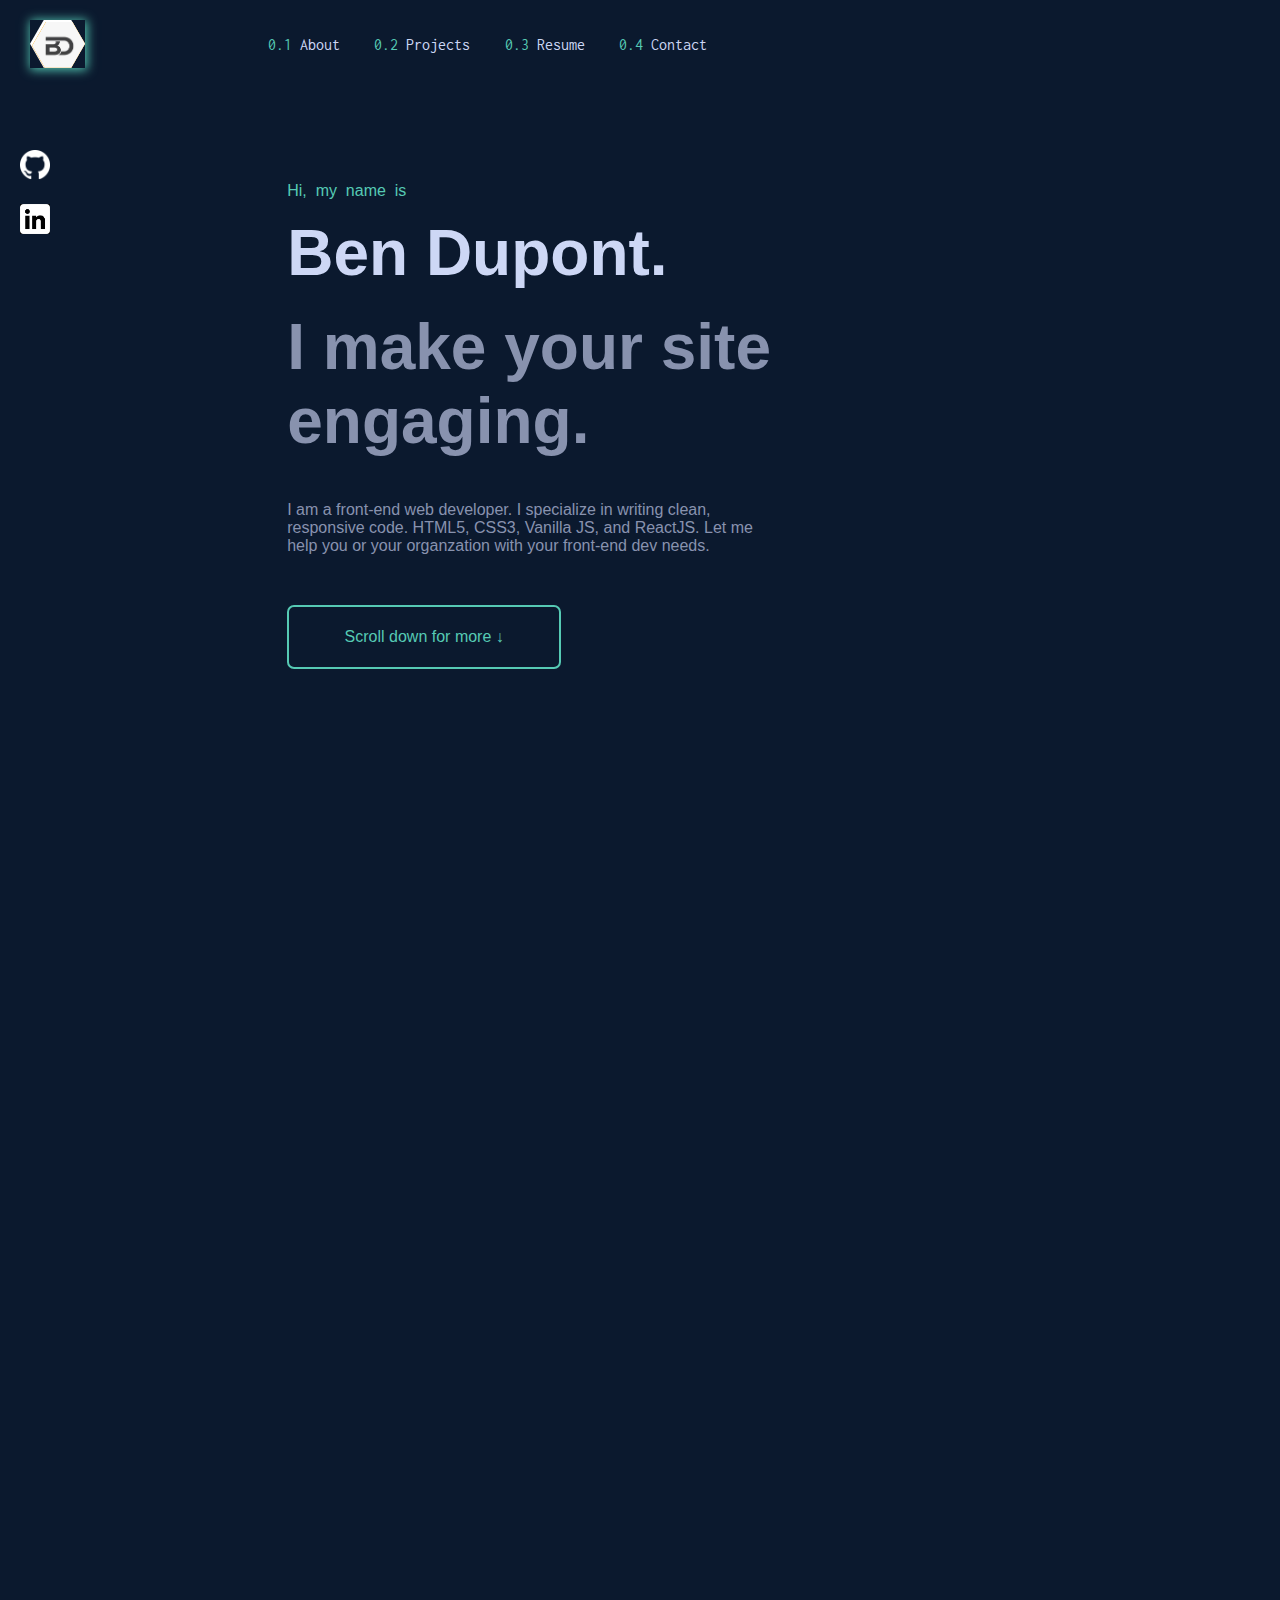
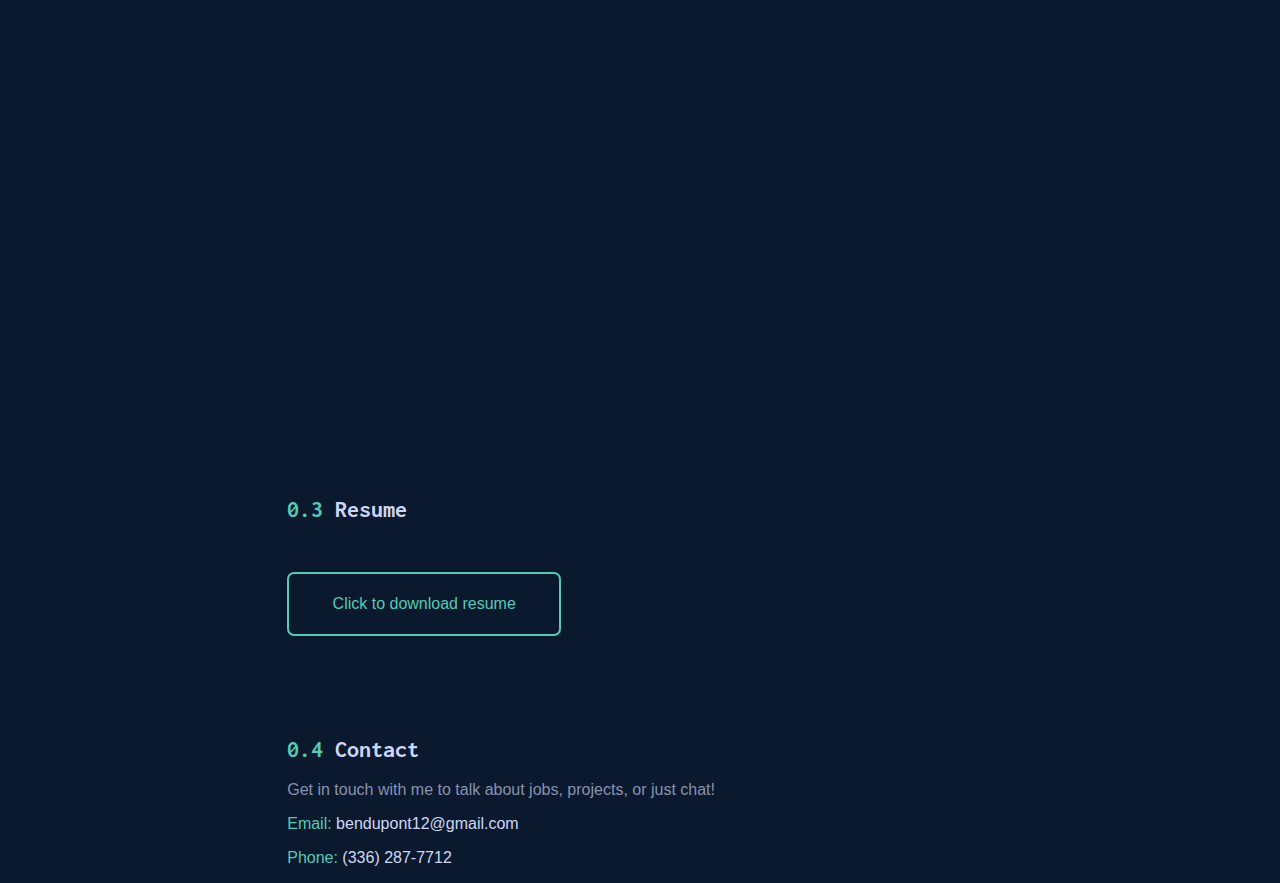
==== new portfolio/index.html @ 182295e4 "Add files via upload" ====
<!DOCTYPE html>
<html>
<head>
    <link rel="preconnect" href="https://fonts.googleapis.com">
    <link rel="preconnect" href="https://fonts.gstatic.com" crossorigin>
    <link href="https://fonts.googleapis.com/css2?family=Inconsolata&display=swap" rel="stylesheet">    
    <link rel="stylesheet" href="style.css">
    <title>Ben Dupont</title>
    <meta name="viewport" content="width=device-width, initial-scale=1">
</head>
<body>
   <div class="mainSheet">
    <div class="top flexRow space-between">
        <div class="w20">
            <div class="shadow">
                <div class="hex">
                    <div class="hex-background">
                        <img src="images/BD.jpg">
                    </div>
                </div>
            </div>
        </div>
        <!--DESKTOP NAV-->  
        <div class="menu-nav flexRow stay w80 flex-end align-center deskShow">
            <a href="#about"><p class="mr30"><span class="green">0.1</span> <span class="grey">About</span></p></a>
            <a href="#projects"><p class="mr30"><span class="green">0.2</span> <span class="grey">Projects</span></p></a>
            <a href="#resume"><p class="mr30"><span class="green">0.3</span> <span class="grey">Resume</span></p></a>
            <a href="#contact"><p class="mr30"><span class="green">0.4</span> <span class="grey">Contact</span></p></a>
        </div>
        <!--END DESKTOP NAV-->
        <!--MOBILE NAV-->
        <div id="topNav" class="navigation mobileShow">
            <span id="closebtn" onclick="navToggle()">
                <span class="line1"></span>
                <span class="line2"></span>
                <span class="line3"></span>
            </span>
          
          <ul class="menulist">
            <li><a class="menuitems" href="#about">About</a></li>		
            <li><a class="menuitems" href="#projects">Projects</a></li>				
            <li><a class="menuitems" href="#resume">Resume</a></li>
            <li><a class="menuitems" href="#contact">Contact</a></li>
          </ul>			
        </div>
          
          <div id="main">
            </div>
        <!--END MOBILE NAV-->
    </div>
    <div class="central-container flexRow">
        <div class="w10">
            <div class="flexRow col pl10 sticky row">
                <a href="https://github.com/dupbd" target="_blank"> <img class="img-github mb20" src="images/GitHub-Mark-Light-64px.png"></a>
                <a href="https://www.linkedin.com/in/ben-dupont-675ab0119/" target="_blank"> <img class="img-github mb20" src="images/download.png"></a>
                
                
            </div>
        </div>
        <div class="flexRow w80 mt60">
            <div class="w70 auto">
                <p class="green">Hi,&nbsp;&nbsp;my&nbsp;&nbsp;name&nbsp;&nbsp;is</p>
                <h1 class="grey large mt0 mb0">Ben Dupont.</h1>
                <h1 class="darkGrey large mt20">I make your site engaging.</h1>
                <div class="mw500">
                    <p class="darkGrey">I am a front-end web developer. I specialize in writing clean, responsive code. HTML5, CSS3, Vanilla JS, and ReactJS. Let me help you or your organzation with your front-end dev needs. </p>
                </div>
                <div class="projects-button">
                    <p class="green">Scroll down for more &#8595;</p>
                </div> 
                <div id="about"></div>
                <div class="about mt150 reveal">
                    <h2 class="mr30 incon-font"><span class="green">0.1</span> <span class="grey">About</span></h2>
                    <div class="flexRow space-around">
                        <img src="images/me.png" class="img-me">
                        <p class="darkGrey mw400">Located in Asheville, NC. I currently work as a Frontend Web Designer creating materials and advertisements for Pharma companies. I work hard to ensure that we are creating engaging and good looking projects while adhering to the strict rules you have when working with pharma. Great at building quickly, cleanly, and responsively, identifying and fixing UI/UX bugs, and getting the end product shipped.</p>
                    </div>
                </div>
                <div id="projects"></div>
                <div  class="projects mt100 reveal">
                    <a id="projects"><h2 class="mr30 incon-font"><span class="green">0.2</span> <span class="grey">Things I Build</span></h2></a>
                    <p><span class="grey">These are a few examples of the types of assets I currently build. Currently I work with pharmacutical companies so there is a fine line between looking great and being compliant. I take pride in what I am able to accomplish while pushing design as far as I can go.</span></p>
                    <p class="grey">All builds are 100% responsive and can be viewed on any size screen. See examples of some desktop and mobile views below:</p>
                    <div class="flexRow pb20">
                        <div class="w50"><img src="images/hadlimadmu.png" class="img-asset mb20"></div>
                        <div class="w50"><img src="images/hadlimaemail.png" class="img-assetMOB"></div>
                    </div>
                    <div class="flexRow">
                        <div class="w50"><img src="images/arexvydwu.png" class="img-asset mb20"></div>
                        <div class="w50"><img src="images/arexvyemail.png" class="img-assetMOB"></div>
                    </div>
                </div>
                <div id="resume"></div>
                <div class="resume mt100">
                    <h2 class="mr30 incon-font"><span class="green">0.3</span> <span class="grey">Resume</span></h2>
                    <div class="resume-button">
                        <a href="https://dupbd.github.io/hosting/2022-Resume.pdf" target="_blank"> <p class="green">Click to download resume</p></a>
                    </div> 
                </div>
                <div id="contact"></div>
                <div class="contact mt100">
                    <h2 class="mr30 incon-font"><span class="green">0.4</span> <span class="grey">Contact</span></h2>
                    <p class="darkGrey">Get in touch with me to talk about jobs, projects, or just chat!</p>
                    <p><span class="green">Email: </span><span class="grey">bendupont12@gmail.com</span></p>
                    <p><span class="green">Phone: </span><span class="grey">(336) 287-7712</span></p>
                </div>
            </div>
        </div>
        <div class="w10">

        </div>
    </div>

   </div>
   





<script src="script.js"></script>
</body>

</html>
---- new portfolio/style.css ----
@import url('https://fonts.googleapis.com/css2?family=Inconsolata&display=swap');

/* CSS TABLE OF CONTENTS

1. Main Elements
2. Containers
3. Colors
4. Nav Elements
5. Typography
6. Flex Elements
7. IMAGES
8. Buttons
9. Stylistic Things
10. Utilities
    10a. widths
    10b. margins
    10c. padding
11. JS Functionality
12. Responsiveness 

*/


/* 1. Main Elements */
body {
    background: #0B192E;
    padding: 0;
    margin: 0;
}
a {
    text-decoration: none;
}

/* 2. Containers */
.mainSheet {
    padding: 0 10px 0 10px;
    font-family: sans-serif;
    margin: 0;
}
.top {
    background-color: #0B192E;
    padding: 20px;
}

/* 3. Colors */
.green {
    color: #56CAB4;
}
.grey {
    color: #CDD7F5;
}
.darkGrey {
    color: #8892AE;
}

/* 4. Nav Elements */
.menu-nav p {
    display: inline-block;  
}
  
.menu-nav p::after {
    content: '';
    width: 0px;
    height: 1px;
    display: block;
    background: #56CAB4;
    transition: 300ms;
}
  
.menu-nav p:hover::after {
    width: 100%;
}
.navigation {
    width: 100%;
    position: fixed;
    z-index: 1;
    top: 0;
    left: 0;
    background-color: #0B192E;
    box-shadow: 2px 2px 5px #56CAB4;
    -moz-box-shadow:2px 2px 5px #56CAB4;
    -webkit-box-shadow: 2px 2px 5px #56CAB4;
    overflow: hidden;
    transition: all 0.4s ease-in-out;
    padding-top: 0px;
}

.navigation a {
    text-decoration: none;
}

.navigation ul {
    margin-top:30px;
    text-align:center;
    list-style:none; 
    margin-left:auto;
    margin-right:auto;
}


.menulist {
    width:200px;
}

.line1, .line2, .line3 {
  margin-top:5px;
  background-color:#fff;
  width:25px;
  height:3px;
  display:block;
  position:relative;
  opacity:1.0;
  border-radius:15%;
  transition: all .3s;
}

.line1.active {
  transform: rotate(270deg);
  opacity:0.0;
  background-color:yellow;
  top:5px;
}

.line2.active {
  transform: rotate(45deg);
  background-color:yellow;
}

.line3.active {
  transform: rotate(-45deg);
  background-color:yellow;
  top:-7px;
}

.menuitems {
    padding-top:12px;
    padding-bottom:12px;
    text-decoration: none;
    list-style:none; 
    font-family: 'Inconsolata', monospace;
    font-weight: 300;
    font-size: 20px;
    display: inline-block;
    position:relative;	
    text-align:center;
    color: #56CAB4;
   
    transition: all .5s ease-in-out;
}

.menuitems:after {
  content:'';
  display:block;
  width: 0;
  height: 1px;
  background: #fff;
  transition: width .2s;
}

.menuitems:hover::after {
    width:100%;
}

#closebtn {
    height:25px;
    width:25px;	
    position: absolute;
    text-decoration:none;
    top: 10px;
    left: 25px;
    font-size: 36px !important;
    margin-right: 50px;
    z-index:100;
    color:#fff;
    cursor:pointer;
    transition:background-position .3s;
}

#main {	
    transition: margin-top .4s;
    text-align:center;
    margin:0;
    padding: 16px 16px 0 16px;
    font-size:30px;
}
/* 5. Typography */
.incon-font {
    font-family: 'Inconsolata', monospace;
}
.menu-nav p {
    font-family: 'Inconsolata', monospace;
}
.large {
    font-size: 4rem;
}
.about p {
    line-height: 30px;
}
.textBox {
    background-color: #12233F;
    padding: 20px;
}
/* 6. Flex Elements */
.flexRow {
    display: flex; 
}
.space-between {
    justify-content: space-between;
}
.space-around {
    justify-content: space-around;
}
.flex-end {
    justify-content: flex-end;
}
.align-center {
    align-items: center;
}
.col {
    flex-direction: column;
}

/* 7. IMAGES */
.img-github {
    max-width: 30px;
}
.img-me {
    width: 100%;
    max-width: 300px;
    border-radius: 5px;
    box-shadow: 2px 2px 5px #56CAB4;
}
.img-asset {
    width: 100%;
    max-width: 400px;
    margin-right: 30px;
    
    box-shadow: 2px 2px 5px #56CAB4;
}
.img-assetMOB {
    width: 100%;
    max-width: 200px;
    margin-right: 30px;
    
    box-shadow: 2px 2px 5px #56CAB4;
}
/* 8. Buttons */
.home-button {
    color: #56CAB4;
    padding: 5px 10px;
    border: 2px solid #56CAB4;
    border-radius: 7px;
    text-align: center;
    justify-content: center;
    align-items: center;
    max-height: 20px;
}
.projects-button {
    color: #56CAB4;
    padding: 5px 10px;
    border: 2px solid #56CAB4;
    border-radius: 7px;
    text-align: center;
    justify-content: center;
    align-items: center;
    max-width: 250px;
    margin-top: 50px;
}
.home-button:hover {
    box-shadow: 1px 1px 10px 2px #56CAB4;
}
.resume-button {
    color: #56CAB4;
    padding: 5px 10px;
    border: 2px solid #56CAB4;
    border-radius: 7px;
    text-align: center;
    justify-content: center;
    align-items: center;
    max-width: 250px;
    margin-top: 50px;
}
.resume-button:hover {
    box-shadow: 1px 1px 10px 2px #56CAB4;
}
/* 9. Stylistic Things */
.sticky {
    position: sticky;
    top: 150px;
}
.sticky2 {
    position: sticky;
    top: 20px;
}
.shadow {
    box-shadow: 1px 1px 10px 1px #56CAB4;
    width: 55px;
}

.hex {
    display: block;
    margin: 0;
    position: relative;
    width: 55px;
    height: 47.63px; /* width * 0.866 */
    background: #FFFFFF;
    box-sizing: border-box;
    -webkit-clip-path: polygon(0% 50%, 25% 0%, 75% 0%, 100% 50%, 75% 100%, 25% 100%);
    -moz-clip-path: polygon(0% 50%, 25% 0%, 75% 0%, 100% 50%, 75% 100%, 25% 100%);
}
.hex-background {
    position: absolute;
    background-color: orange; /*color of the main-background*/
    top: 2px; /* equal to border thickness */
    left: 2px; /* equal to border thickness */
    width: 55px; /* container height - (border thickness * 2) */
    height: 47.63px; /* container height - (border thickness * 2) */
    -webkit-clip-path: polygon(0% 50%, 25% 0%, 75% 0%, 100% 50%, 75% 100%, 25% 100%);
    -moz-clip-path: polygon(0% 50%, 25% 0%, 75% 0%, 100% 50%, 75% 100%, 25% 100%);
}
.hex img {
    
    position: absolute;
    width: 100%; 
    height: 100%; 
    object-fit: cover;
    -webkit-clip-path: polygon(0% 50%, 25% 0%, 75% 0%, 100% 50%, 75% 100%, 25% 100%);
    -moz-clip-path: polygon(0% 50%, 25% 0%, 75% 0%, 100% 50%, 75% 100%, 25% 100%);
}

/* 10. Utilities */
/* 10a. widths */
.w10 {
    width: 10%;
}
.w20 {
    width: 20%;
}
.w30 {
    width: 30%;
}
.w40 {
    width: 40%;
}
.w50 {
    width: 50%;
}
.w60 {
    width: 60%;
}
.w70 {
    width: 70%;
}  
.w80 {
    width: 80%;
}
.w90 {
    width: 90%;
}
.w100 {
    width: 100%;
}
.mw500 {
    max-width: 500px;
}
.mw400 {
    max-width: 400px;
}

/* 10b. margins */
.auto {
    margin: auto;
}
.m0 {
    margin: 0;
}
.mr30 {
    margin-right: 30px;
}
.mt0 {
    margin-top: 0;
}
.mt20 {
    margin-top: 20px;
}
.mt60 {
    margin-top: 60px;
}
.mt100 {
    margin-top: 100px;
}
.mt150 {
    margin-top: 150px;
}
.mb0 {
    margin-bottom: 0;
}
.mb20 {
    margin-bottom: 20px;
}

/* 10c. padding */
.pl10 {
    padding-left: 10px;
}
.pb20 {
    padding-bottom: 20px;
}

/* JS Functionality */
.reveal{
    position: relative;
    transform: translateY(150px);
    opacity: 0;
    transition: 2s all ease;
  }
  .reveal.active{
    transform: translateY(0);
    opacity: 1;
  }
  /* Responsiveness */
  @media only screen and (max-width: 768px) {
    .flexRow {
        flex-direction: column;
        justify-content: center;
        align-items: center;
    }
    .stay {
        flex-direction: row;
    }
    .row {
        flex-direction: row;
        justify-content: center;
        align-items: center;
    }
    .row img {
        margin-right: 10px;
    }
    .main {
        margin: 0;
    }
    .w70 {
        width: 100%;
        margin: auto;
    }
    .w50 {
        width: 100%;
        margin: auto;
    }
    .w30 {
        width: 100%;
        margin: auto;
    }
    .img-tweetfeed {
        margin: auto;
    }
    .deskShow {
        display: none;
    }
    .mobileShow {
        display: block;
    }
    .shadow {
        margin-top: 50px;
    }
    .mt100 {
        margin-top: 30px;
    }
    .mt150 {
        margin-top: 50px;
    }
  }
 
  @media only screen and (min-width: 768px) {

    .mobileShow {
        display: none;
    }
    .deskShow {
        display: inline-block;
    }
  }
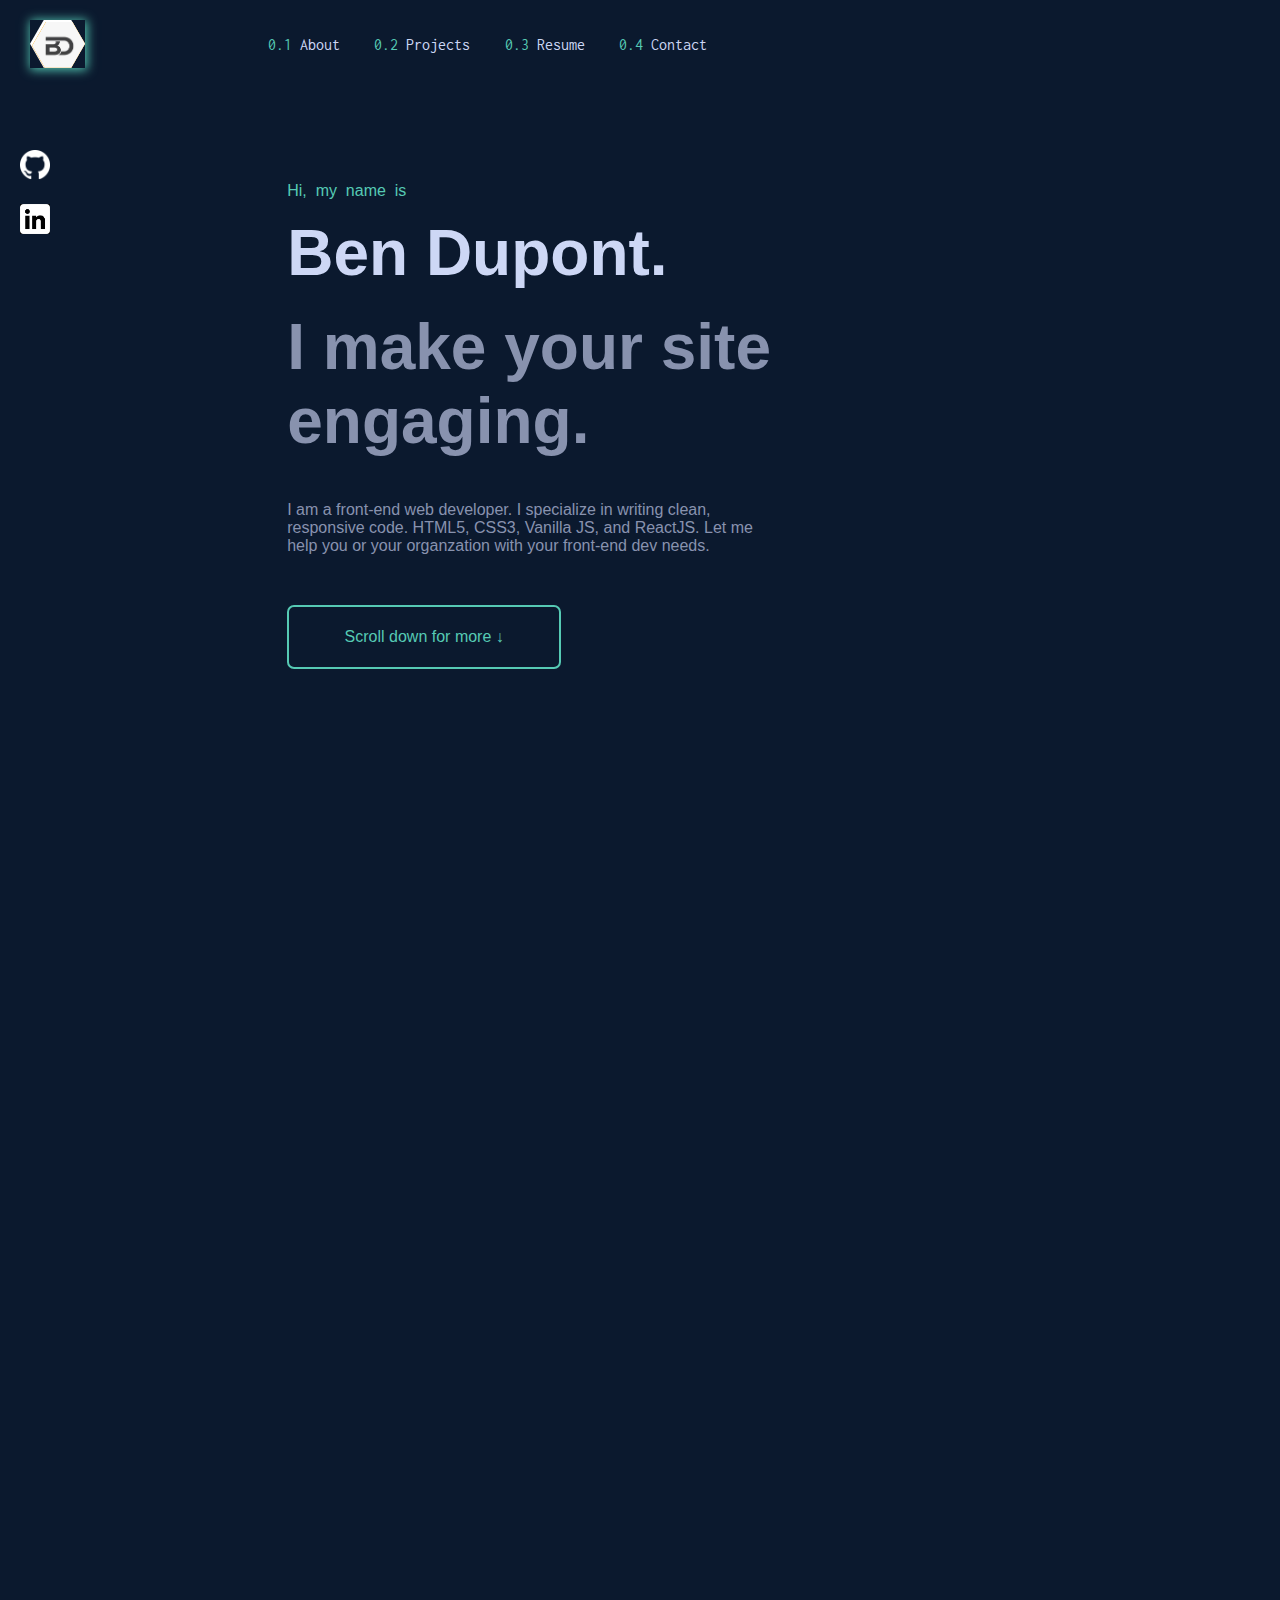
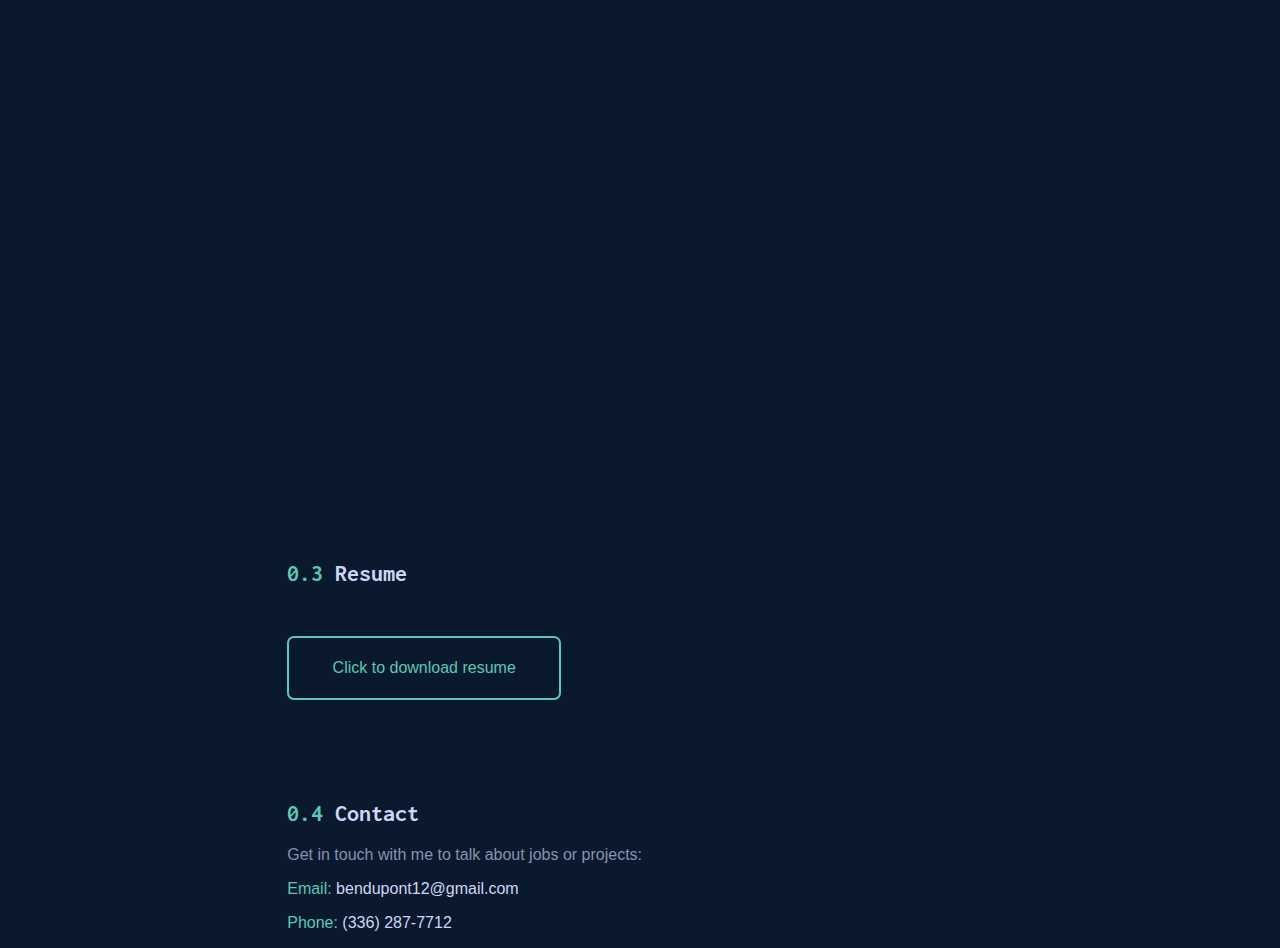
==== commit 25c87cb3: "Add files via upload" ====
--- a/new portfolio/index.html
+++ b/new portfolio/index.html
@@ -80,14 +80,14 @@
                 <div  class="projects mt100 reveal">
                     <a id="projects"><h2 class="mr30 incon-font"><span class="green">0.2</span> <span class="grey">Things I Build</span></h2></a>
                     <p><span class="grey">These are a few examples of the types of assets I currently build. Currently I work with pharmacutical companies so there is a fine line between looking great and being compliant. I take pride in what I am able to accomplish while pushing design as far as I can go.</span></p>
-                    <p class="grey">All builds are 100% responsive and can be viewed on any size screen. See examples of some desktop and mobile views below:</p>
-                    <div class="flexRow pb20">
-                        <div class="w50"><img src="images/hadlimadmu.png" class="img-asset mb20"></div>
-                        <div class="w50"><img src="images/hadlimaemail.png" class="img-assetMOB"></div>
+                    <p class="grey mb40">All builds are 100% responsive, build out in web and email form, and all styles are my own CSS, no frameworks used.  See examples below:</p>
+                    <div class="flexRow pb20 space-around">
+                        <div class="w45"><img src="images/hadlimadmu.png" class="img-asset mb20"></div>
+                        <div class="w45"><img src="images/arexvydwu.png" class="img-assetMOB"></div>
                     </div>
-                    <div class="flexRow">
-                        <div class="w50"><img src="images/arexvydwu.png" class="img-asset mb20"></div>
-                        <div class="w50"><img src="images/arexvyemail.png" class="img-assetMOB"></div>
+                    <div class="flexRow space-around">
+                        <div class="w45"><img src="images/nex.png" class="img-asset mb20"></div>
+                        <div class="w45"><img src="images/lag.png" class="img-assetMOB"></div>
                     </div>
                 </div>
                 <div id="resume"></div>
@@ -100,7 +100,7 @@
                 <div id="contact"></div>
                 <div class="contact mt100">
                     <h2 class="mr30 incon-font"><span class="green">0.4</span> <span class="grey">Contact</span></h2>
-                    <p class="darkGrey">Get in touch with me to talk about jobs, projects, or just chat!</p>
+                    <p class="darkGrey">Get in touch with me to talk about jobs or projects:</p>
                     <p><span class="green">Email: </span><span class="grey">bendupont12@gmail.com</span></p>
                     <p><span class="green">Phone: </span><span class="grey">(336) 287-7712</span></p>
                 </div>
--- a/new portfolio/style.css
+++ b/new portfolio/style.css
@@ -201,6 +201,9 @@
     padding: 20px;
 }
 /* 6. Flex Elements */
+ @media only screen and (max-width: 768px) {
+    
+ }
 .flexRow {
     display: flex; 
 }
@@ -239,7 +242,7 @@
 }
 .img-assetMOB {
     width: 100%;
-    max-width: 200px;
+    max-width: 400px;
     margin-right: 30px;
     
     box-shadow: 2px 2px 5px #56CAB4;
@@ -342,6 +345,9 @@
 .w40 {
     width: 40%;
 }
+.w45 {
+    width: 45%;
+}
 .w50 {
     width: 50%;
 }
@@ -397,6 +403,9 @@
 }
 .mb20 {
     margin-bottom: 20px;
+}
+.mb40 {
+    margin-bottom: 40px;
 }
 
 /* 10c. padding */
@@ -447,6 +456,10 @@
         width: 100%;
         margin: auto;
     }
+    .w45 {
+        width: 100%;
+        margin: auto;
+    }
     .w30 {
         width: 100%;
         margin: auto;
